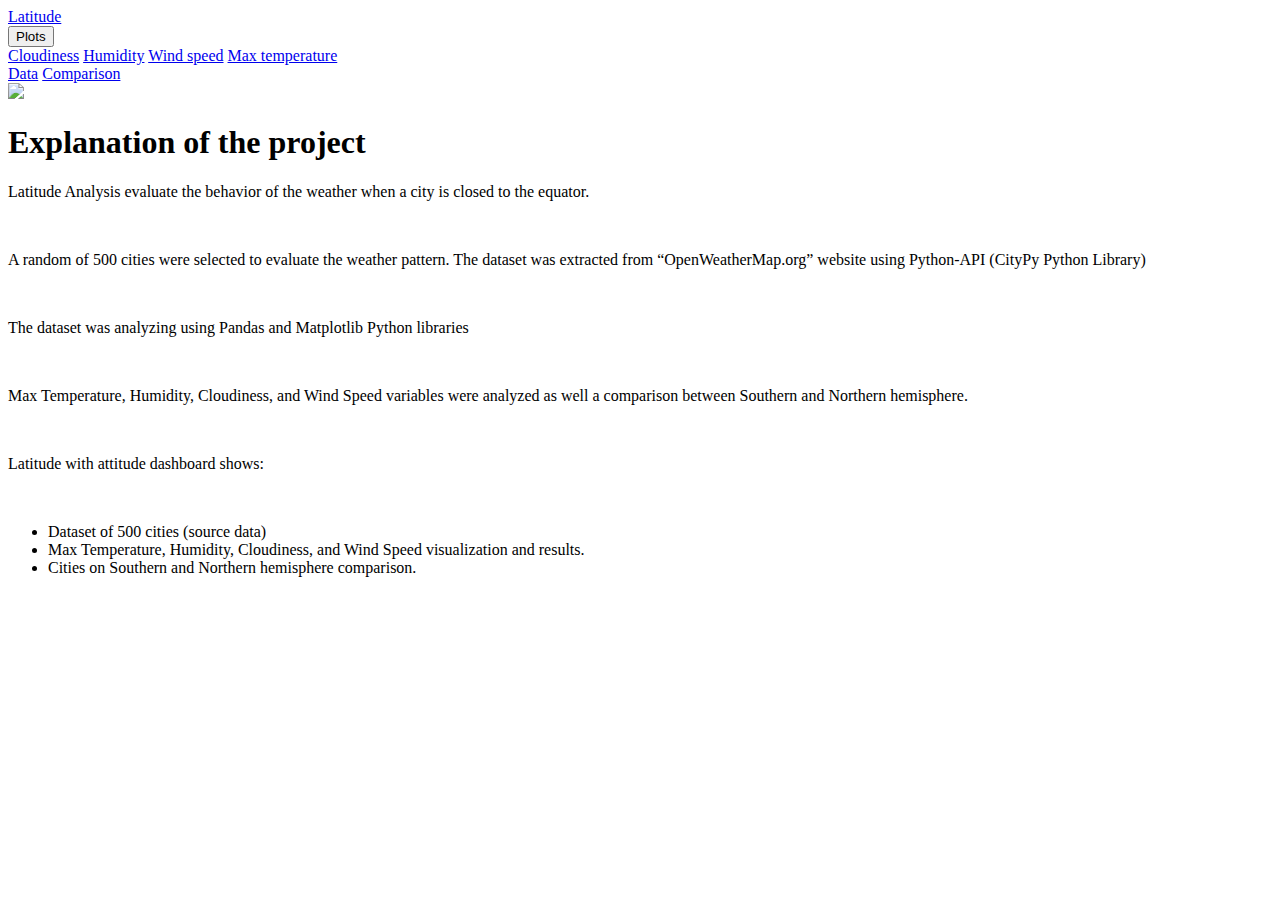
==== index.html @ 8c254801 "First.HTML" ====
<!DOCTYPE html>
<html>

<head>
	<meta charset="utf-8">
	<link rel="stylesheet" type="text/css" href="style.css">
	<link rel="shortcut icon" type="image/x-icon" href="img/favicon.png">
	<meta name="viewport" content="width=device-width, initial-scale=1.0">
	<title>Weather</title>
</head>

<body>
	<header>
	<!-- The navigation menu-->
		<div class="navbar">
			<div class="home">
  			<a href="landing.html">Latitude</a> <!--Link a landing page-->
  			</div>
  				<div class="right-nav">
  					<div class="subnav">
    					<button class="subnavbtn">Plots <i class="fa fa-caret-down"></i></button>
    					<div class="subnav-content">
      						<a href="cloudiness.html">Cloudiness</a>
     						  <a href="humidity.html">Humidity</a>
     						  <a href="windspeed.html">Wind speed</a>
     						  <a href="temperature.html">Max temperature</a>
     					</div>
     				</div>
    	 		<a href="data.html">Data</a>
    	 		<a href="comparisons.html">Comparison</a>
    	 		</div>
    	 </div>
  	</header>

<main>
  <div class="container">
  	<img class="image" src="img/beach.png">
    
    <h1>Explanation of the project</h1>
     
    	<div class="text">
    		<p>Latitude Analysis evaluate the behavior of the weather when a city is closed to the equator.</p><br>
    		<p>A random of 500 cities were selected to evaluate the weather pattern. The dataset was extracted from “OpenWeatherMap.org” website using Python-API (CityPy Python Library) </p><br>
    		<p>The dataset was analyzing using Pandas and Matplotlib Python libraries </p><br>
   			 <p>Max Temperature, Humidity, Cloudiness, and Wind Speed variables were analyzed as well a comparison between Southern and Northern hemisphere. </p><br>

    		<p class="text2">Latitude with attitude dashboard shows:</p><br>
    		<ul style="list-style-type:disc;">
  				<li>Dataset of 500 cities (source data)</li>
  				<li>Max Temperature, Humidity, Cloudiness, and Wind Speed visualization and results.</li>
  				<li>Cities on Southern and Northern hemisphere comparison. </li>
			</ul>
	</div> <!-- text -->
  </div> <!--container-->
</main>



</body>
</html>
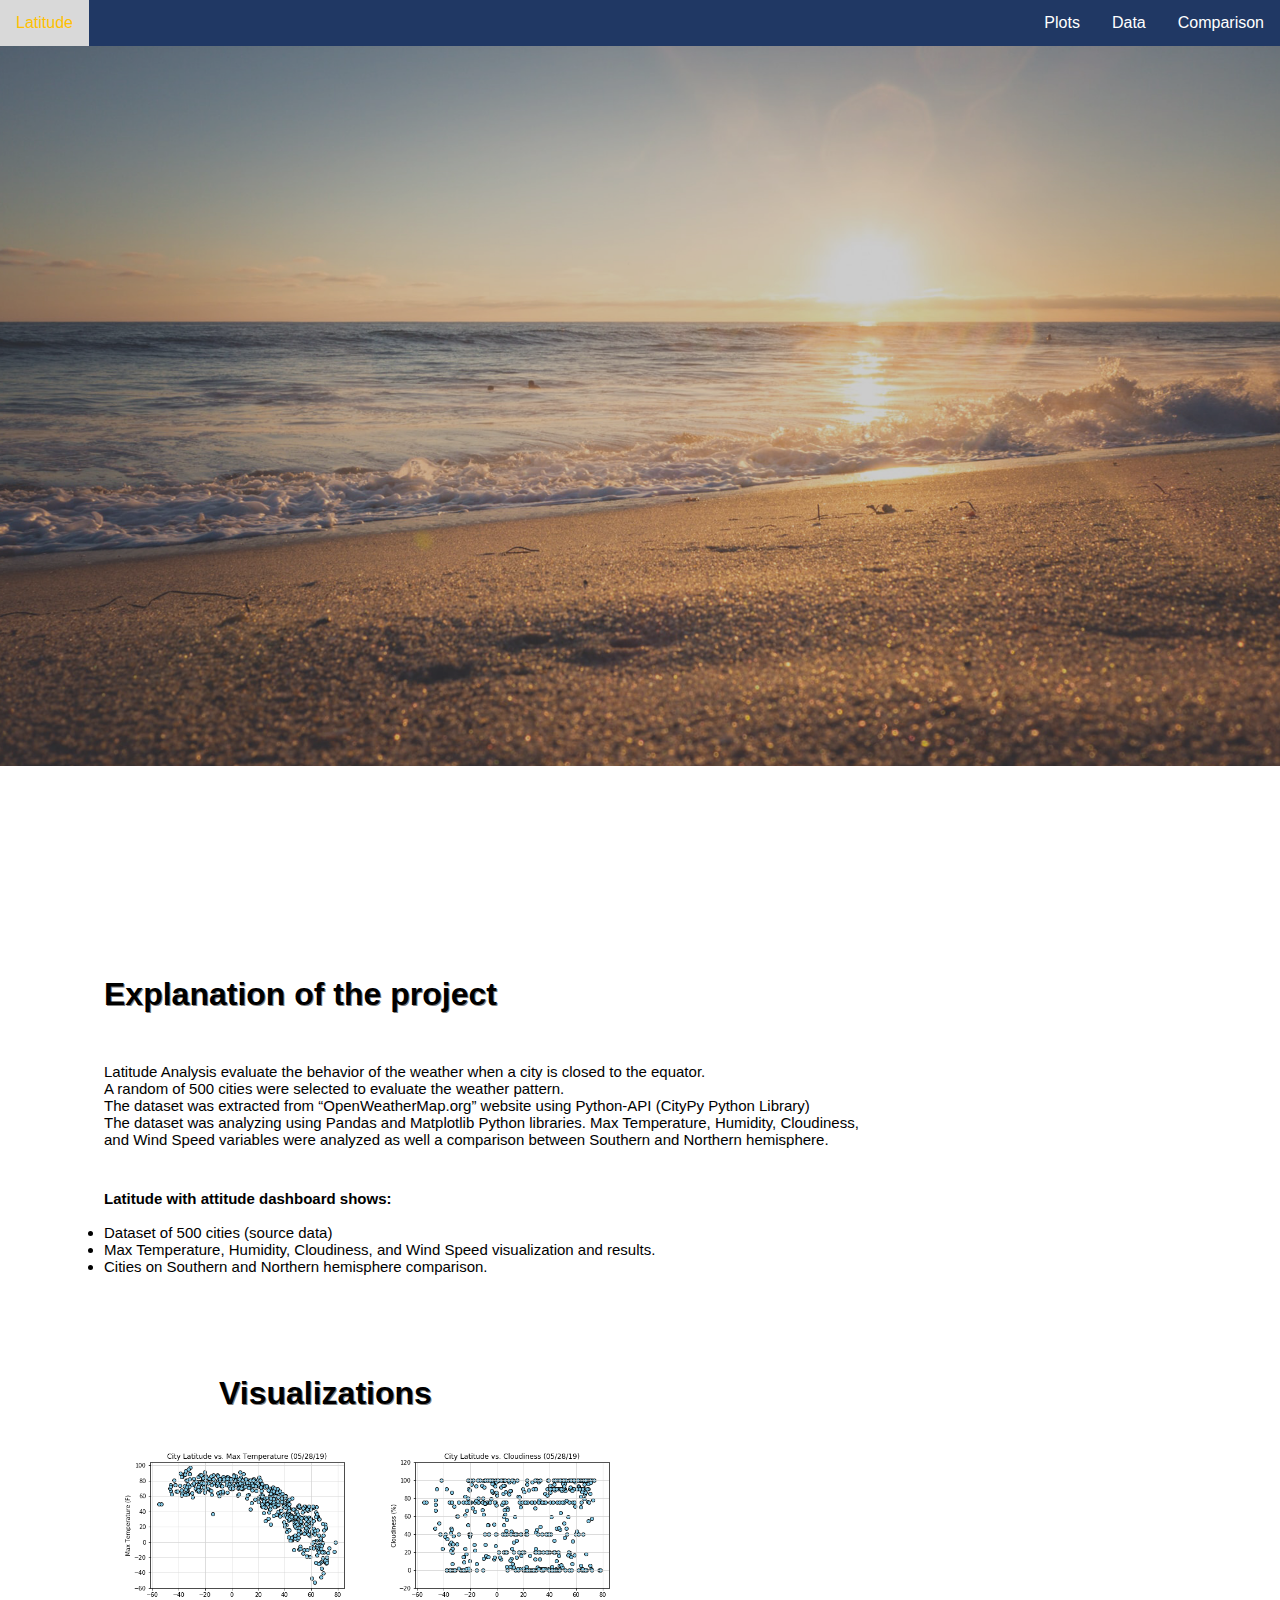
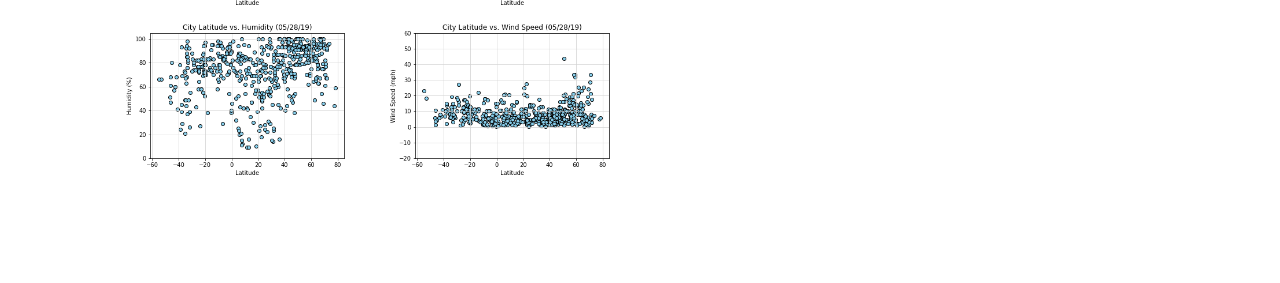
==== commit 7ca8219b: "Web-Challenge" ====
--- a/index.html
+++ b/index.html
@@ -14,7 +14,7 @@
 	<!-- The navigation menu-->
 		<div class="navbar">
 			<div class="home">
-  			<a href="landing.html">Latitude</a> <!--Link a landing page-->
+  			<a href="index.html">Latitude</a> <!--Link a landing page-->
   			</div>
   				<div class="right-nav">
   					<div class="subnav">
@@ -26,7 +26,7 @@
      						  <a href="temperature.html">Max temperature</a>
      					</div>
      				</div>
-    	 		<a href="data.html">Data</a>
+    	 		<a href="Data.html">Data</a>
     	 		<a href="comparisons.html">Comparison</a>
     	 		</div>
     	 </div>
@@ -34,15 +34,20 @@
 
 <main>
   <div class="container">
-  	<img class="image" src="img/beach.png">
-    
-    <h1>Explanation of the project</h1>
+  	<img class="image" src="img/beach.png" alt="beach">
+</div> <!--container-->
+	<div class="container">
+		<div class="row">
+			<div class="col-md-1"></div>
+		  	<div class="col-md-6">
+           	<h1>Explanation of the project</h1>
      
     	<div class="text">
-    		<p>Latitude Analysis evaluate the behavior of the weather when a city is closed to the equator.</p><br>
-    		<p>A random of 500 cities were selected to evaluate the weather pattern. The dataset was extracted from “OpenWeatherMap.org” website using Python-API (CityPy Python Library) </p><br>
-    		<p>The dataset was analyzing using Pandas and Matplotlib Python libraries </p><br>
-   			 <p>Max Temperature, Humidity, Cloudiness, and Wind Speed variables were analyzed as well a comparison between Southern and Northern hemisphere. </p><br>
+    		<p class="text1">Latitude Analysis evaluate the behavior of the weather when a city is closed to the equator.<br>
+			A random of 500 cities were selected to evaluate the weather pattern. <br>
+			The dataset was extracted from “OpenWeatherMap.org” website using Python-API (CityPy Python Library) <br>
+			The dataset was analyzing using Pandas and Matplotlib Python libraries. Max Temperature, Humidity, Cloudiness, <br>
+			and Wind Speed variables were analyzed  as well a comparison between Southern and Northern hemisphere. </p><br>
 
     		<p class="text2">Latitude with attitude dashboard shows:</p><br>
     		<ul style="list-style-type:disc;">
@@ -50,8 +55,48 @@
   				<li>Max Temperature, Humidity, Cloudiness, and Wind Speed visualization and results.</li>
   				<li>Cities on Southern and Northern hemisphere comparison. </li>
 			</ul>
-	</div> <!-- text -->
-  </div> <!--container-->
+		</div> <!-- text -->
+	  </div> <!--container-->
+<!--container -->
+<!-- Visualization-->
+
+<div class="container1">
+    <div class="sidebar">
+		<div class="row2">
+		  <div class="col-md-2">
+			<h1>Visualizations</h1>
+		  </div> <!--col-md-2-->
+		</div> <!--row-->
+  
+		<div class="row2">
+		  <div class="col-md-3">
+			<a href="temperature.html">
+			  <img src="img/CityLatitudeVsTemperature.png" width="250px">
+			</a>
+			
+		  </div> <!--col-md-3-->
+		  <div class="col-md-3">
+			<a href="cloudiness.html">
+			  <img  src="img/CityLatitudeVsCloudiness.png" alt="CityLatitudeVsCloudiness" width="250px">
+			</a>
+		  </div> <!--col-md-3-->
+		</div> <!--row-->
+		
+		<div class="row2">
+		  <div class="col-md-3">
+			<a href="humidity.html">
+			  <img src="img/CityLatitudeVsHumidity.png" width="250px">
+			</a>
+			
+		  </div> <!--col-md-3-->
+		  <div class="col-md-3">
+			<a href="windspeed.html">
+			  <img src="img/CityLatitudeVsWindSpeed.png" width="250px" alt="CityLatitudeVsCloudiness">
+			</a>
+		  </div> <!--col-md-3-->
+		</div> <!--row-->
+	</div> <!--sidebar-->
+</div> <!--container-->
 </main>
 
 
--- a/style.css
+++ b/style.css
@@ -0,0 +1,331 @@
+* {
+  margin: 0;
+  padding: 0;
+}
+
+body {
+  font-family: arial, sans-serif, helvetica;
+}
+
+/*HEADER*/
+
+/* The navigation menu */
+.navbar {
+  overflow: hidden;
+  background-color: rgb(32, 56, 100);
+  width: 100%;
+}
+
+/* Navigation links */
+.home {
+  float: left;
+}
+.navbar a {
+  float: left;
+  font-size: 16px;
+  color: white;
+  text-align: center;
+  padding: 14px 16px;
+  text-decoration: none;
+}
+
+.right-nav {
+  float: right;
+}
+
+/* The subnavigation menu */
+.subnav {
+  float: left;
+  overflow: hidden;
+ }
+
+/* Subnav button */
+.subnav .subnavbtn {
+  font-size: 16px;
+  border: none;
+  outline: none;
+  color: white;
+  padding: 14px 16px;
+  background-color: inherit;
+  font-family: inherit;
+  margin: 0;
+}
+
+/* background and font color to navigation links on hover */
+.navbar a:hover, .subnav:hover .subnavbtn {
+  background-color: rgb(217, 217, 217);
+  color: rgb(255, 192, 0);
+}
+
+/* Style the subnav content - positioned absolute */
+.subnav-content {
+  display: none;
+  position: absolute;
+  left: 50;
+  background-color: rgb(217, 217, 217);
+  width: 200px;
+  z-index: 1;
+}
+
+/* Style the subnav links */
+.subnav-content a {
+  float: right;
+  color: rgb(255, 192, 0);
+  text-decoration: none;
+  display: block;
+  width: 168px;
+}
+
+/* Add a grey background color on hover */
+.subnav-content a:hover {
+  background-color: #eee;
+  color: black;
+}
+
+/* When you move the mouse over the subnav container, open the subnav content */
+.subnav:hover .subnav-content {
+  display: block;
+}
+
+.subnav a.active {
+  background-color: rgb(255, 192, 0); /* Add a green color to the "active/current" link */
+  color: white;
+}
+
+.second-header {
+  overflow: hidden;
+  background-color: rgb(255, 192, 0);
+  width: 100%;
+  padding-top: 20px;
+  padding-bottom: 20px;
+  padding-left: 10px;
+
+}
+
+
+/*END OF HEADER*/
+
+/*MAIN*/
+
+.container {
+  margin-bottom: 25px;
+  
+}
+/*landing page*/
+.image {
+  background-repeat:no-repeat;
+  background-size:100%;
+  background-attachment: scroll;
+  background-position: right top;
+  width: 100%;
+  height: auto;
+}
+
+h1 {
+  text-align: left;
+  margin-top: 100px;
+  margin-left: 100px;
+  color: black;
+  font-weight: bold;
+  height: auto;
+  text-shadow: 1px 1px grey;
+}
+
+h2 {
+  text-align: left;
+  margin-top: 10px;
+  margin-left: 500px;
+  color: black;
+  font-weight: bold;
+  height: auto;
+  text-shadow: 1px 1px grey;
+}
+
+div.text {
+    font-size: 15px;
+    text-align: left;
+    margin-left: 100px;
+  }
+.text {
+  margin-top: 50px;
+  text-align: left;
+}
+
+.text1 {
+  text-align: left;
+}
+
+.text2 {
+  font-weight: bold;
+  text-align: left;
+}
+
+.article {
+  margin-top: 50px;
+}
+
+  
+.container1 {
+  padding-left: 300px;
+ }
+/*End of landing page*/
+
+/*CLOUDINESS PAGE*/
+
+.article {
+  margin-left: 100px;
+  margin-right: 100px;
+  margin-top: 50px;
+}
+
+.secondimg {
+  width: 600px;
+  height: auto;
+}
+
+.visualization {
+  width: 400px;
+  height: auto;
+  margin-left: 100px;
+}
+/* RESPONSIVE ------------------------*/
+@media screen and (max-width: 600px) {
+
+.navbar {
+  
+  background-color: rgb(32, 56, 100);
+  width: 100%;
+}
+
+  .secondimg {
+    width: 100%;
+    height: auto;
+  }
+
+ .visualization {
+  width: 100%;
+  height: auto;
+  margin-top: 50px;
+  margin-left: 0px;
+ }  
+}
+
+.article p {
+  font-size: 15px;
+  padding-top:  30px;
+  margin-bottom: 100px;
+  text-align: justify;
+}
+
+
+
+/*END OF CLOUDINESS*/
+
+/*COMPARISON PAGE*/
+
+.row {
+  display: flex;
+  flex-wrap: wrap;
+  padding: 0 4px;
+  margin-top: 100px;
+  margin-bottom: 100px;
+
+}
+
+.leftrow {
+  margin-left: 20%;
+}
+
+/* END OF COMPARISON PAGE*/
+
+/*DATA PAGE*/
+
+
+.datarow h1, p{
+  text-align: center;
+  margin-top: 25px
+}
+
+table {
+  display: block;
+  margin-left: auto;
+  margin-right: auto;
+  width: 58%;
+  text-transform: capitalize;
+  text-align: center;
+  font-size: 16px;
+}
+
+/*PLOT PAGE*/
+
+.container2 {
+  padding-left: 15px;
+  margin-right: 0;
+  margin-left: 100px;
+  
+}
+
+.sidebar{
+  /*column-count: 2;*/
+  float: right;
+  margin-left: -200px;
+
+
+}
+
+
+.row2 {
+ /* margin-left: px;
+  margin-right: -15px;*/
+  display: block;
+  display: grid;
+  grid-template-columns: auto auto auto auto;
+}
+
+.col-md-1, .col-md-2, .col-md-3 {
+  position: relative;
+  min-height: 1px;
+  padding-right: 0px;
+  padding-left: 15px;
+}
+
+.selected {
+  border-style: solid;
+  border-width: 5px;
+  border-color: #061e5c;
+}
+
+.col-md-1 {
+  margin-right: 350px;
+  margin-top: 5px;
+}
+
+.col-md-1 img  { 
+  vertical-align: middle;
+  margin-top: 10px;
+  margin-bottom: 20px;
+   }
+
+.col-md-1 p{
+  margin-top: 10px;
+}
+
+.col-md-2 h1 {
+  margin-bottom: 30px;
+}
+
+.col-md-3 {
+  width: 100%;
+  height: auto;
+
+}
+
+
+@media screen and (min-width: 768px) {
+
+  .container2 {width: 750px;}
+  .col-md-1, .col-md-2, .col-md-3 {float: left;}
+  .col-md-1 {width: 50%;}
+  }
+  
+
